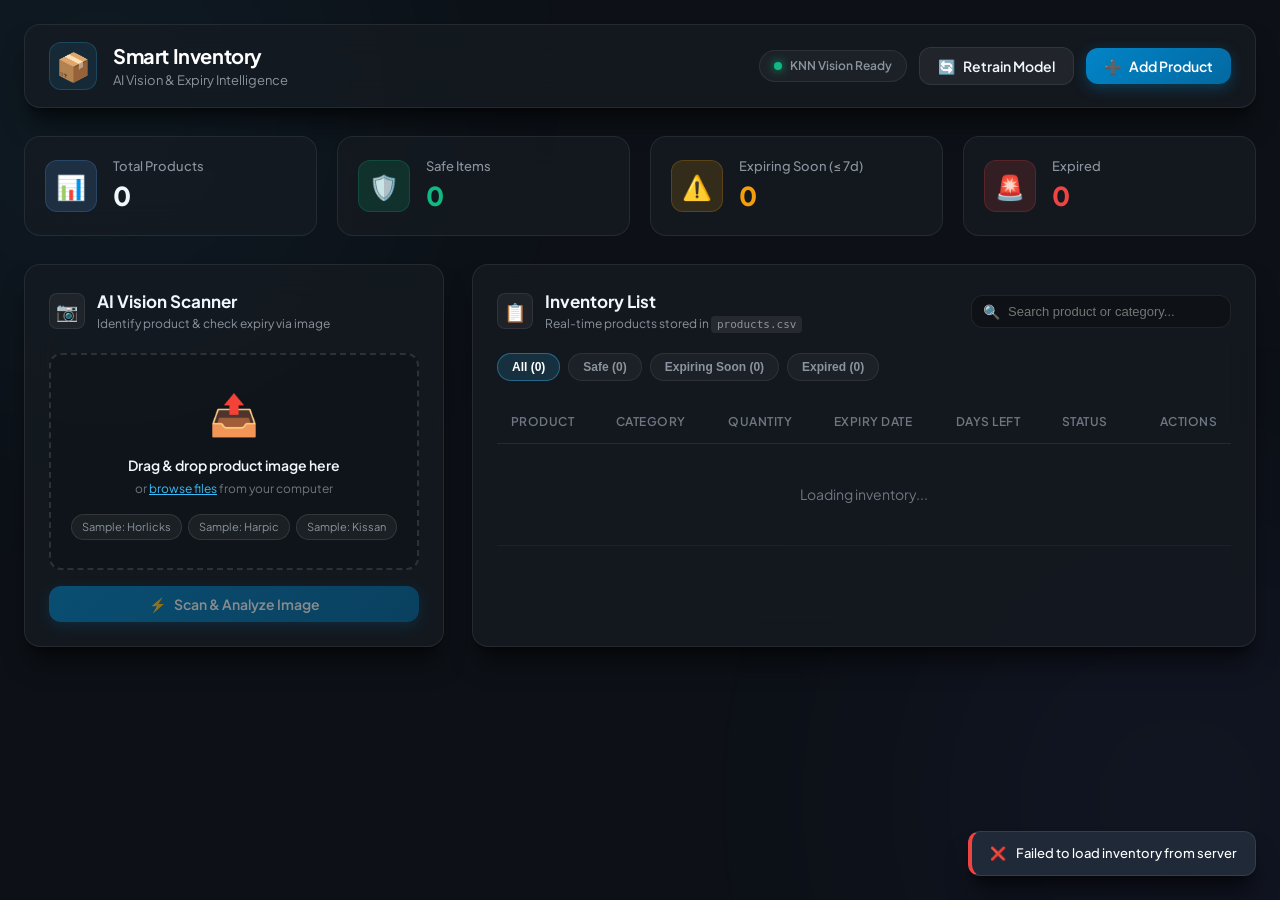
==== static/index.html @ fb5471ab "Package frontend and backend into unified single-URL application" ====
<!DOCTYPE html>
<html lang="en">
<head>
  <meta charset="UTF-8">
  <meta name="viewport" content="width=device-width, initial-scale=1.0">
  <title>Smart Inventory & AI Vision Scanner</title>
  <link rel="preconnect" href="https://fonts.googleapis.com">
  <link rel="preconnect" href="https://fonts.gstatic.com" crossorigin>
  <link href="https://fonts.googleapis.com/css2?family=Plus+Jakarta+Sans:wght@400;500;600;700;800&display=swap" rel="stylesheet">
  <link rel="stylesheet" href="/static/style.css">
</head>
<body>
  <!-- Background Glow Accents -->
  <div class="ambient-glow glow-1"></div>
  <div class="ambient-glow glow-2"></div>

  <div class="app-container">
    <!-- Top Navigation Bar -->
    <header class="top-nav">
      <div class="brand">
        <div class="brand-icon">📦</div>
        <div>
          <h1>Smart Inventory</h1>
          <p class="subtitle">AI Vision & Expiry Intelligence</p>
        </div>
      </div>
      <div class="nav-actions">
        <div class="status-chip" id="aiStatusChip">
          <span class="status-dot online"></span>
          <span>KNN Vision Ready</span>
        </div>
        <button class="btn btn-secondary" id="retrainBtn" onclick="retrainModel()">
          <span class="icon">🔄</span> Retrain Model
        </button>
        <button class="btn btn-primary" onclick="openAddModal()">
          <span class="icon">➕</span> Add Product
        </button>
      </div>
    </header>

    <!-- Stat Metric Cards -->
    <section class="stats-grid">
      <div class="stat-card" onclick="filterByStatus('ALL')">
        <div class="stat-icon icon-blue">📊</div>
        <div class="stat-content">
          <span class="stat-label">Total Products</span>
          <h2 class="stat-value" id="statTotal">0</h2>
        </div>
      </div>

      <div class="stat-card" onclick="filterByStatus('SAFE')">
        <div class="stat-icon icon-green">🛡️</div>
        <div class="stat-content">
          <span class="stat-label">Safe Items</span>
          <h2 class="stat-value text-green" id="statSafe">0</h2>
        </div>
      </div>

      <div class="stat-card" onclick="filterByStatus('EXPIRING SOON')">
        <div class="stat-icon icon-yellow">⚠️</div>
        <div class="stat-content">
          <span class="stat-label">Expiring Soon (≤ 7d)</span>
          <h2 class="stat-value text-yellow" id="statExpiring">0</h2>
        </div>
      </div>

      <div class="stat-card" onclick="filterByStatus('EXPIRED')">
        <div class="stat-icon icon-red">🚨</div>
        <div class="stat-content">
          <span class="stat-label">Expired</span>
          <h2 class="stat-value text-red" id="statExpired">0</h2>
        </div>
      </div>
    </section>

    <!-- Main Content Workspace -->
    <main class="workspace-grid">
      <!-- Left Column: AI Vision Scanner -->
      <section class="panel scanner-panel">
        <div class="panel-header">
          <div class="panel-title">
            <span class="icon-badge">📷</span>
            <div>
              <h3>AI Vision Scanner</h3>
              <p>Identify product & check expiry via image</p>
            </div>
          </div>
        </div>

        <div class="upload-dropzone" id="dropZone">
          <input type="file" id="imageInput" accept="image/*" style="display:none;" onchange="handleFileSelect(event)">
          <div class="dropzone-content" id="dropzonePrompt" onclick="document.getElementById('imageInput').click()">
            <div class="upload-graphic">📤</div>
            <p class="dropzone-main-text">Drag & drop product image here</p>
            <p class="dropzone-sub-text">or <span class="highlight">browse files</span> from your computer</p>
            <div class="sample-badges">
              <span class="sample-tag" onclick="loadSample('dataset/horlicks/1786064787800.jpg', event)">Sample: Horlicks</span>
              <span class="sample-tag" onclick="loadSample('dataset/harpic/harpic-1.jpeg', event)">Sample: Harpic</span>
              <span class="sample-tag" onclick="loadSample('dataset/kissan/kissan-1.jpeg', event)">Sample: Kissan</span>
            </div>
          </div>

          <div class="preview-wrapper" id="previewContainer" style="display: none;">
            <img id="imagePreview" alt="Scanned Product Preview" class="preview-img">
            <button class="btn-remove-preview" title="Remove" onclick="clearPreview(event)">✕</button>
          </div>
        </div>

        <div class="scanner-actions">
          <button class="btn btn-primary btn-full" id="scanBtn" onclick="scanSelectedImage()" disabled>
            <span class="icon">⚡</span> Scan & Analyze Image
          </button>
        </div>

        <!-- Scan Result Card -->
        <div class="scan-result-card" id="scanResult" style="display: none;">
          <div class="result-header">
            <div>
              <span class="badge" id="resStatusBadge">SAFE</span>
              <h3 id="resProductName" class="result-product-title">Product Name</h3>
              <span class="result-category" id="resCategory">Category</span>
            </div>
            <div class="result-confidence">
              <span class="conf-label">Confidence</span>
              <span class="conf-score" id="resConfidence">95%</span>
            </div>
          </div>

          <div class="result-details-grid">
            <div class="detail-box">
              <span class="detail-label">Current Stock</span>
              <span class="detail-val" id="resQuantity">0 units</span>
            </div>
            <div class="detail-box">
              <span class="detail-label">Expiry Date</span>
              <span class="detail-val" id="resExpiryDate">2026-12-31</span>
            </div>
            <div class="detail-box">
              <span class="detail-label">Time Remaining</span>
              <span class="detail-val" id="resDaysLeft">0 days</span>
            </div>
          </div>

          <div class="result-actions" id="resActionButtons">
            <button class="btn btn-secondary btn-sm" onclick="adjustScannedStock(1)">
              <span>➕ Add 1 Stock</span>
            </button>
            <button class="btn btn-secondary btn-sm" onclick="adjustScannedStock(-1)">
              <span>➖ Deduct 1 Stock</span>
            </button>
          </div>
        </div>
      </section>

      <!-- Right Column: Inventory Table -->
      <section class="panel inventory-panel">
        <div class="panel-header table-controls">
          <div class="panel-title">
            <span class="icon-badge">📋</span>
            <div>
              <h3>Inventory List</h3>
              <p>Real-time products stored in <code class="code-badge">products.csv</code></p>
            </div>
          </div>
          <div class="search-and-filters">
            <div class="search-input-wrapper">
              <span class="search-icon">🔍</span>
              <input type="text" id="searchInput" placeholder="Search product or category..." oninput="handleSearch(event)">
            </div>
          </div>
        </div>

        <!-- Filter Chips -->
        <div class="filter-pills">
          <button class="pill-btn active" data-filter="ALL" onclick="filterByStatus('ALL')">All (<span id="pillCountAll">0</span>)</button>
          <button class="pill-btn text-green" data-filter="SAFE" onclick="filterByStatus('SAFE')">Safe (<span id="pillCountSafe">0</span>)</button>
          <button class="pill-btn text-yellow" data-filter="EXPIRING SOON" onclick="filterByStatus('EXPIRING SOON')">Expiring Soon (<span id="pillCountExpiring">0</span>)</button>
          <button class="pill-btn text-red" data-filter="EXPIRED" onclick="filterByStatus('EXPIRED')">Expired (<span id="pillCountExpired">0</span>)</button>
        </div>

        <!-- Table Container -->
        <div class="table-responsive">
          <table class="inventory-table" id="inventoryTable">
            <thead>
              <tr>
                <th>Product</th>
                <th>Category</th>
                <th>Quantity</th>
                <th>Expiry Date</th>
                <th>Days Left</th>
                <th>Status</th>
                <th style="text-align: right;">Actions</th>
              </tr>
            </thead>
            <tbody id="inventoryTableBody">
              <tr>
                <td colspan="7" class="empty-state">Loading inventory...</td>
              </tr>
            </tbody>
          </table>
        </div>
      </section>
    </main>
  </div>

  <!-- Add / Edit Product Modal -->
  <div class="modal-backdrop" id="productModal" style="display: none;">
    <div class="modal-card">
      <div class="modal-header">
        <h3 id="modalTitle">Add New Product</h3>
        <button class="btn-close" onclick="closeModal()">✕</button>
      </div>
      <form id="productForm" onsubmit="saveProduct(event)">
        <div class="form-group">
          <label for="formProductName">Product Name</label>
          <input type="text" id="formProductName" required placeholder="e.g. Horlicks or Kissan">
        </div>
        <div class="form-group">
          <label for="formCategory">Category</label>
          <input type="text" id="formCategory" required placeholder="e.g. Health Drink, Food, Cleaning">
        </div>
        <div class="form-row">
          <div class="form-group">
            <label for="formExpiryDate">Expiry Date</label>
            <input type="date" id="formExpiryDate" required>
          </div>
          <div class="form-group">
            <label for="formQuantity">Quantity</label>
            <input type="number" id="formQuantity" min="0" value="1" required>
          </div>
        </div>
        <div class="modal-actions">
          <button type="button" class="btn btn-secondary" onclick="closeModal()">Cancel</button>
          <button type="submit" class="btn btn-primary" id="saveProductBtn">Save Product</button>
        </div>
      </form>
    </div>
  </div>

  <!-- Toast Notification Container -->
  <div class="toast-container" id="toastContainer"></div>

  <script src="/static/app.js"></script>
</body>
</html>
---- static/style.css ----
:root {
  --bg-color: #0d1117;
  --panel-bg: rgba(22, 27, 34, 0.75);
  --panel-border: rgba(255, 255, 255, 0.08);
  --text-primary: #f0f6fc;
  --text-secondary: #8b949e;
  --text-muted: #6e7681;
  
  --primary: #38bdf8;
  --primary-hover: #0ea5e9;
  --primary-rgb: 56, 189, 248;
  
  --accent-green: #10b981;
  --accent-green-bg: rgba(16, 185, 129, 0.15);
  --accent-yellow: #f59e0b;
  --accent-yellow-bg: rgba(245, 158, 11, 0.15);
  --accent-red: #ef4444;
  --accent-red-bg: rgba(239, 68, 68, 0.15);
  --accent-blue: #60a5fa;
  --accent-blue-bg: rgba(96, 165, 250, 0.15);

  --radius-sm: 8px;
  --radius-md: 12px;
  --radius-lg: 16px;
  --radius-full: 9999px;
  
  --transition: all 0.2s cubic-bezier(0.4, 0, 0.2, 1);
  --shadow-lg: 0 20px 25px -5px rgba(0, 0, 0, 0.5), 0 8px 10px -6px rgba(0, 0, 0, 0.5);
}

* {
  margin: 0;
  padding: 0;
  box-sizing: border-box;
}

body {
  font-family: 'Plus Jakarta Sans', -apple-system, BlinkMacSystemFont, 'Segoe UI', Roboto, sans-serif;
  background-color: var(--bg-color);
  color: var(--text-primary);
  min-height: 100vh;
  line-height: 1.5;
  overflow-x: hidden;
  position: relative;
}

/* Ambient glow accents */
.ambient-glow {
  position: fixed;
  width: 600px;
  height: 600px;
  border-radius: 50%;
  filter: blur(140px);
  pointer-events: none;
  opacity: 0.15;
  z-index: 0;
}
.glow-1 {
  top: -200px;
  left: -200px;
  background: radial-gradient(circle, #38bdf8 0%, transparent 70%);
}
.glow-2 {
  bottom: -200px;
  right: -200px;
  background: radial-gradient(circle, #6366f1 0%, transparent 70%);
}

.app-container {
  position: relative;
  z-index: 1;
  max-width: 1400px;
  margin: 0 auto;
  padding: 24px;
}

/* Top Navigation Bar */
.top-nav {
  display: flex;
  justify-content: space-between;
  align-items: center;
  margin-bottom: 28px;
  padding: 16px 24px;
  background: var(--panel-bg);
  backdrop-filter: blur(16px);
  border: 1px solid var(--panel-border);
  border-radius: var(--radius-lg);
  box-shadow: var(--shadow-lg);
}

.brand {
  display: flex;
  align-items: center;
  gap: 16px;
}

.brand-icon {
  font-size: 28px;
  display: flex;
  align-items: center;
  justify-content: center;
  width: 48px;
  height: 48px;
  background: rgba(56, 189, 248, 0.1);
  border: 1px solid rgba(56, 189, 248, 0.2);
  border-radius: var(--radius-md);
}

.brand h1 {
  font-size: 20px;
  font-weight: 700;
  letter-spacing: -0.02em;
  color: #fff;
}

.subtitle {
  font-size: 13px;
  color: var(--text-secondary);
}

.nav-actions {
  display: flex;
  align-items: center;
  gap: 12px;
}

.status-chip {
  display: inline-flex;
  align-items: center;
  gap: 8px;
  padding: 6px 14px;
  background: rgba(255, 255, 255, 0.04);
  border: 1px solid var(--panel-border);
  border-radius: var(--radius-full);
  font-size: 12px;
  font-weight: 600;
  color: var(--text-secondary);
}

.status-dot {
  width: 8px;
  height: 8px;
  border-radius: 50%;
  background-color: var(--accent-green);
  box-shadow: 0 0 10px var(--accent-green);
}

/* Buttons */
.btn {
  display: inline-flex;
  align-items: center;
  justify-content: center;
  gap: 8px;
  padding: 9px 18px;
  border-radius: var(--radius-md);
  font-size: 14px;
  font-weight: 600;
  cursor: pointer;
  transition: var(--transition);
  border: none;
  outline: none;
  text-decoration: none;
  font-family: inherit;
}

.btn-primary {
  background: linear-gradient(135deg, #0284c7 0%, #0369a1 100%);
  color: #ffffff;
  box-shadow: 0 4px 14px rgba(2, 132, 199, 0.35);
}
.btn-primary:hover:not(:disabled) {
  background: linear-gradient(135deg, #0369a1 0%, #075985 100%);
  transform: translateY(-1px);
  box-shadow: 0 6px 20px rgba(2, 132, 199, 0.45);
}
.btn-primary:disabled {
  opacity: 0.5;
  cursor: not-allowed;
  transform: none;
}

.btn-secondary {
  background: rgba(255, 255, 255, 0.06);
  color: var(--text-primary);
  border: 1px solid var(--panel-border);
}
.btn-secondary:hover:not(:disabled) {
  background: rgba(255, 255, 255, 0.1);
  border-color: rgba(255, 255, 255, 0.15);
  transform: translateY(-1px);
}

.btn-sm {
  padding: 6px 12px;
  font-size: 13px;
  border-radius: var(--radius-sm);
}

.btn-full {
  width: 100%;
}

/* Stat Cards Grid */
.stats-grid {
  display: grid;
  grid-template-columns: repeat(auto-fit, minmax(240px, 1fr));
  gap: 20px;
  margin-bottom: 28px;
}

.stat-card {
  display: flex;
  align-items: center;
  gap: 16px;
  padding: 20px;
  background: var(--panel-bg);
  backdrop-filter: blur(16px);
  border: 1px solid var(--panel-border);
  border-radius: var(--radius-lg);
  cursor: pointer;
  transition: var(--transition);
}
.stat-card:hover {
  transform: translateY(-3px);
  border-color: rgba(255, 255, 255, 0.18);
  box-shadow: 0 10px 25px -5px rgba(0, 0, 0, 0.4);
}

.stat-icon {
  width: 52px;
  height: 52px;
  display: flex;
  align-items: center;
  justify-content: center;
  font-size: 24px;
  border-radius: var(--radius-md);
}
.icon-blue { background: var(--accent-blue-bg); border: 1px solid rgba(96, 165, 250, 0.2); }
.icon-green { background: var(--accent-green-bg); border: 1px solid rgba(16, 185, 129, 0.2); }
.icon-yellow { background: var(--accent-yellow-bg); border: 1px solid rgba(245, 158, 11, 0.2); }
.icon-red { background: var(--accent-red-bg); border: 1px solid rgba(239, 68, 68, 0.2); }

.stat-content {
  display: flex;
  flex-direction: column;
}

.stat-label {
  font-size: 13px;
  font-weight: 500;
  color: var(--text-secondary);
}

.stat-value {
  font-size: 26px;
  font-weight: 800;
  letter-spacing: -0.02em;
}

.text-green { color: var(--accent-green); }
.text-yellow { color: var(--accent-yellow); }
.text-red { color: var(--accent-red); }

/* Main Workspace Grid */
.workspace-grid {
  display: grid;
  grid-template-columns: 420px 1fr;
  gap: 28px;
}

@media (max-width: 1080px) {
  .workspace-grid {
    grid-template-columns: 1fr;
  }
}

.panel {
  background: var(--panel-bg);
  backdrop-filter: blur(16px);
  border: 1px solid var(--panel-border);
  border-radius: var(--radius-lg);
  padding: 24px;
  box-shadow: var(--shadow-lg);
}

.panel-header {
  display: flex;
  justify-content: space-between;
  align-items: center;
  margin-bottom: 20px;
}

.panel-title {
  display: flex;
  align-items: center;
  gap: 12px;
}

.icon-badge {
  display: inline-flex;
  align-items: center;
  justify-content: center;
  font-size: 18px;
  width: 36px;
  height: 36px;
  background: rgba(255, 255, 255, 0.05);
  border: 1px solid var(--panel-border);
  border-radius: var(--radius-sm);
}

.panel-title h3 {
  font-size: 17px;
  font-weight: 700;
}

.panel-title p {
  font-size: 12px;
  color: var(--text-secondary);
}

.code-badge {
  background: rgba(255, 255, 255, 0.08);
  padding: 2px 6px;
  border-radius: 4px;
  font-family: monospace;
  font-size: 11px;
}

/* Upload Dropzone */
.upload-dropzone {
  border: 2px dashed rgba(255, 255, 255, 0.12);
  border-radius: var(--radius-md);
  padding: 28px 16px;
  text-align: center;
  transition: var(--transition);
  cursor: pointer;
  background: rgba(0, 0, 0, 0.15);
  position: relative;
  overflow: hidden;
}
.upload-dropzone:hover, .upload-dropzone.drag-over {
  border-color: var(--primary);
  background: rgba(56, 189, 248, 0.04);
}

.upload-graphic {
  font-size: 40px;
  margin-bottom: 12px;
}

.dropzone-main-text {
  font-size: 14px;
  font-weight: 600;
  color: var(--text-primary);
}

.dropzone-sub-text {
  font-size: 12px;
  color: var(--text-muted);
  margin-top: 4px;
}

.highlight {
  color: var(--primary);
  text-decoration: underline;
  cursor: pointer;
}

.sample-badges {
  display: flex;
  flex-wrap: wrap;
  justify-content: center;
  gap: 6px;
  margin-top: 16px;
}

.sample-tag {
  background: rgba(255, 255, 255, 0.05);
  border: 1px solid rgba(255, 255, 255, 0.1);
  padding: 4px 10px;
  border-radius: var(--radius-full);
  font-size: 11px;
  color: var(--text-secondary);
  cursor: pointer;
  transition: var(--transition);
}
.sample-tag:hover {
  background: rgba(56, 189, 248, 0.15);
  color: #fff;
  border-color: rgba(56, 189, 248, 0.4);
}

.preview-wrapper {
  position: relative;
  display: flex;
  justify-content: center;
}

.preview-img {
  max-width: 100%;
  max-height: 220px;
  object-fit: contain;
  border-radius: var(--radius-sm);
  border: 1px solid var(--panel-border);
}

.btn-remove-preview {
  position: absolute;
  top: 6px;
  right: 6px;
  background: rgba(0, 0, 0, 0.7);
  color: #fff;
  border: 1px solid rgba(255, 255, 255, 0.2);
  width: 28px;
  height: 28px;
  border-radius: 50%;
  display: flex;
  align-items: center;
  justify-content: center;
  cursor: pointer;
  font-size: 14px;
  transition: var(--transition);
}
.btn-remove-preview:hover {
  background: var(--accent-red);
}

.scanner-actions {
  margin-top: 16px;
}

/* Scan Result Card */
.scan-result-card {
  margin-top: 20px;
  background: rgba(0, 0, 0, 0.3);
  border: 1px solid var(--panel-border);
  border-radius: var(--radius-md);
  padding: 18px;
  animation: fadeIn 0.3s ease-out;
}

@keyframes fadeIn {
  from { opacity: 0; transform: translateY(8px); }
  to { opacity: 1; transform: translateY(0); }
}

.result-header {
  display: flex;
  justify-content: space-between;
  align-items: flex-start;
  margin-bottom: 14px;
}

.result-product-title {
  font-size: 18px;
  font-weight: 700;
  margin-top: 6px;
}

.result-category {
  font-size: 12px;
  color: var(--text-secondary);
}

.result-confidence {
  text-align: right;
}
.conf-label {
  display: block;
  font-size: 11px;
  color: var(--text-muted);
}
.conf-score {
  font-size: 15px;
  font-weight: 700;
  color: var(--primary);
}

.result-details-grid {
  display: grid;
  grid-template-columns: repeat(3, 1fr);
  gap: 8px;
  margin-bottom: 14px;
}

.detail-box {
  background: rgba(255, 255, 255, 0.03);
  border: 1px solid rgba(255, 255, 255, 0.05);
  padding: 10px;
  border-radius: var(--radius-sm);
  text-align: center;
}
.detail-label {
  display: block;
  font-size: 10px;
  text-transform: uppercase;
  letter-spacing: 0.05em;
  color: var(--text-muted);
  margin-bottom: 2px;
}
.detail-val {
  font-size: 13px;
  font-weight: 600;
}

.result-actions {
  display: flex;
  gap: 8px;
}
.result-actions button {
  flex: 1;
}

/* Inventory List Section */
.table-controls {
  flex-wrap: wrap;
  gap: 12px;
}

.search-input-wrapper {
  position: relative;
  min-width: 260px;
}
.search-icon {
  position: absolute;
  left: 12px;
  top: 50%;
  transform: translateY(-50%);
  color: var(--text-muted);
  font-size: 14px;
}
.search-input-wrapper input {
  width: 100%;
  background: rgba(0, 0, 0, 0.25);
  border: 1px solid var(--panel-border);
  padding: 8px 12px 8px 36px;
  border-radius: var(--radius-md);
  color: var(--text-primary);
  font-size: 13px;
  outline: none;
  transition: var(--transition);
}
.search-input-wrapper input:focus {
  border-color: var(--primary);
  box-shadow: 0 0 0 3px rgba(56, 189, 248, 0.15);
}

/* Filter Pills */
.filter-pills {
  display: flex;
  gap: 8px;
  margin-bottom: 16px;
  overflow-x: auto;
  padding-bottom: 4px;
}

.pill-btn {
  background: rgba(255, 255, 255, 0.04);
  border: 1px solid var(--panel-border);
  color: var(--text-secondary);
  padding: 6px 14px;
  border-radius: var(--radius-full);
  font-size: 12px;
  font-weight: 600;
  cursor: pointer;
  transition: var(--transition);
  white-space: nowrap;
}
.pill-btn:hover {
  background: rgba(255, 255, 255, 0.08);
  color: var(--text-primary);
}
.pill-btn.active {
  background: rgba(56, 189, 248, 0.15);
  border-color: rgba(56, 189, 248, 0.4);
  color: #fff;
}

/* Table */
.table-responsive {
  overflow-x: auto;
}

.inventory-table {
  width: 100%;
  border-collapse: collapse;
  text-align: left;
  font-size: 14px;
}

.inventory-table th {
  padding: 12px 14px;
  font-size: 12px;
  font-weight: 600;
  text-transform: uppercase;
  letter-spacing: 0.04em;
  color: var(--text-muted);
  border-bottom: 1px solid var(--panel-border);
}

.inventory-table td {
  padding: 14px;
  border-bottom: 1px solid rgba(255, 255, 255, 0.04);
  vertical-align: middle;
}

.inventory-table tr:hover td {
  background: rgba(255, 255, 255, 0.02);
}

.qty-controls {
  display: inline-flex;
  align-items: center;
  gap: 8px;
}

.btn-qty {
  width: 24px;
  height: 24px;
  display: inline-flex;
  align-items: center;
  justify-content: center;
  background: rgba(255, 255, 255, 0.08);
  border: 1px solid var(--panel-border);
  border-radius: 4px;
  color: var(--text-primary);
  cursor: pointer;
  font-size: 13px;
  transition: var(--transition);
}
.btn-qty:hover {
  background: var(--primary);
  color: #000;
}

.badge {
  display: inline-block;
  padding: 3px 10px;
  border-radius: var(--radius-full);
  font-size: 11px;
  font-weight: 700;
  letter-spacing: 0.03em;
  text-transform: uppercase;
}

.badge-safe {
  background: var(--accent-green-bg);
  color: var(--accent-green);
  border: 1px solid rgba(16, 185, 129, 0.3);
}

.badge-warning {
  background: var(--accent-yellow-bg);
  color: var(--accent-yellow);
  border: 1px solid rgba(245, 158, 11, 0.3);
}

.badge-danger {
  background: var(--accent-red-bg);
  color: var(--accent-red);
  border: 1px solid rgba(239, 68, 68, 0.3);
}

.btn-delete {
  background: none;
  border: none;
  color: var(--text-muted);
  cursor: pointer;
  padding: 6px;
  font-size: 15px;
  border-radius: 4px;
  transition: var(--transition);
}
.btn-delete:hover {
  color: var(--accent-red);
  background: rgba(239, 68, 68, 0.1);
}

.empty-state {
  text-align: center;
  padding: 40px !important;
  color: var(--text-muted);
}

/* Modal */
.modal-backdrop {
  position: fixed;
  inset: 0;
  background: rgba(0, 0, 0, 0.75);
  backdrop-filter: blur(8px);
  display: flex;
  align-items: center;
  justify-content: center;
  z-index: 1000;
  padding: 16px;
}

.modal-card {
  background: #161b22;
  border: 1px solid rgba(255, 255, 255, 0.12);
  border-radius: var(--radius-lg);
  width: 100%;
  max-width: 480px;
  padding: 24px;
  box-shadow: var(--shadow-lg);
  animation: modalIn 0.25s ease-out;
}

@keyframes modalIn {
  from { opacity: 0; transform: scale(0.95); }
  to { opacity: 1; transform: scale(1); }
}

.modal-header {
  display: flex;
  justify-content: space-between;
  align-items: center;
  margin-bottom: 20px;
}

.modal-header h3 {
  font-size: 18px;
  font-weight: 700;
}

.btn-close {
  background: none;
  border: none;
  color: var(--text-muted);
  font-size: 18px;
  cursor: pointer;
  padding: 4px;
  transition: var(--transition);
}
.btn-close:hover {
  color: #fff;
}

.form-group {
  margin-bottom: 16px;
}

.form-group label {
  display: block;
  font-size: 13px;
  font-weight: 500;
  margin-bottom: 6px;
  color: var(--text-secondary);
}

.form-group input, .form-group select {
  width: 100%;
  background: rgba(0, 0, 0, 0.3);
  border: 1px solid var(--panel-border);
  padding: 10px 14px;
  border-radius: var(--radius-md);
  color: var(--text-primary);
  font-size: 14px;
  outline: none;
  font-family: inherit;
  transition: var(--transition);
}
.form-group input:focus, .form-group select:focus {
  border-color: var(--primary);
  box-shadow: 0 0 0 3px rgba(56, 189, 248, 0.15);
}

.form-row {
  display: grid;
  grid-template-columns: 1fr 1fr;
  gap: 16px;
}

.modal-actions {
  display: flex;
  justify-content: flex-end;
  gap: 12px;
  margin-top: 24px;
}

/* Toast Notifications */
.toast-container {
  position: fixed;
  bottom: 24px;
  right: 24px;
  display: flex;
  flex-direction: column;
  gap: 10px;
  z-index: 9999;
}

.toast {
  background: #1f2937;
  color: #fff;
  border: 1px solid rgba(255, 255, 255, 0.1);
  padding: 12px 18px;
  border-radius: var(--radius-md);
  font-size: 13px;
  font-weight: 500;
  box-shadow: var(--shadow-lg);
  display: flex;
  align-items: center;
  gap: 10px;
  animation: toastIn 0.3s ease-out forwards;
}

@keyframes toastIn {
  from { opacity: 0; transform: translateY(12px); }
  to { opacity: 1; transform: translateY(0); }
}

.toast.toast-success { border-left: 4px solid var(--accent-green); }
.toast.toast-error { border-left: 4px solid var(--accent-red); }
.toast.toast-info { border-left: 4px solid var(--primary); }
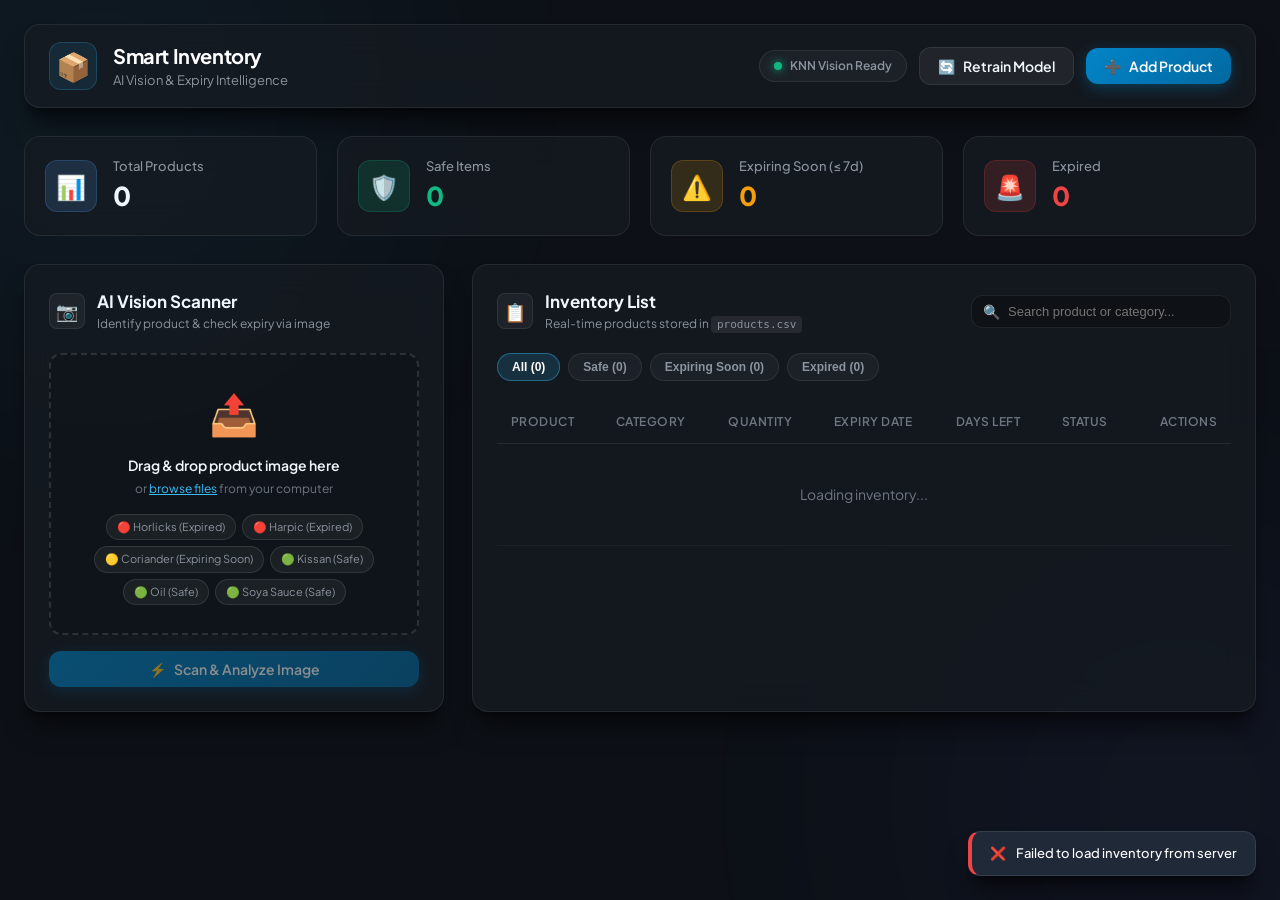
==== commit 86d64886: "Fix sample test images and prepare full-stack deployment" ====
--- a/static/index.html
+++ b/static/index.html
@@ -94,9 +94,12 @@
             <p class="dropzone-main-text">Drag & drop product image here</p>
             <p class="dropzone-sub-text">or <span class="highlight">browse files</span> from your computer</p>
             <div class="sample-badges">
-              <span class="sample-tag" onclick="loadSample('dataset/horlicks/1786064787800.jpg', event)">Sample: Horlicks</span>
-              <span class="sample-tag" onclick="loadSample('dataset/harpic/harpic-1.jpeg', event)">Sample: Harpic</span>
-              <span class="sample-tag" onclick="loadSample('dataset/kissan/kissan-1.jpeg', event)">Sample: Kissan</span>
+              <span class="sample-tag" onclick="loadSample('dataset/horlicks/1786064787800.jpg', event)">🔴 Horlicks (Expired)</span>
+              <span class="sample-tag" onclick="loadSample('dataset/harpic/harpic-1.jpeg', event)">🔴 Harpic (Expired)</span>
+              <span class="sample-tag" onclick="loadSample('dataset/coriander_powder/coriander powder1.jpeg', event)">🟡 Coriander (Expiring Soon)</span>
+              <span class="sample-tag" onclick="loadSample('dataset/kissan/kissan-1.jpeg', event)">🟢 Kissan (Safe)</span>
+              <span class="sample-tag" onclick="loadSample('dataset/oil/oil-1.jpeg', event)">🟢 Oil (Safe)</span>
+              <span class="sample-tag" onclick="loadSample('dataset/soya_sos/soya sos-1.jpeg', event)">🟢 Soya Sauce (Safe)</span>
             </div>
           </div>
 
@@ -125,6 +128,9 @@
               <span class="conf-score" id="resConfidence">95%</span>
             </div>
           </div>
+
+          <!-- Alert Banner for Expired / Expiring Soon -->
+          <div id="resAlertBanner" class="expiry-alert-banner" style="display: none;"></div>
 
           <div class="result-details-grid">
             <div class="detail-box">
--- a/static/style.css
+++ b/static/style.css
@@ -439,6 +439,33 @@
   animation: fadeIn 0.3s ease-out;
 }
 
+.expiry-alert-banner {
+  margin-top: 14px;
+  padding: 12px 14px;
+  border-radius: var(--radius-sm);
+  font-size: 13px;
+  display: flex;
+  align-items: center;
+  gap: 8px;
+  line-height: 1.4;
+  animation: fadeIn 0.3s ease-out;
+}
+.alert-expired {
+  background: rgba(239, 68, 68, 0.15);
+  border: 1px solid rgba(239, 68, 68, 0.4);
+  color: #fca5a5;
+}
+.alert-expiring {
+  background: rgba(245, 158, 11, 0.15);
+  border: 1px solid rgba(245, 158, 11, 0.4);
+  color: #fde68a;
+}
+.alert-safe {
+  background: rgba(16, 185, 129, 0.15);
+  border: 1px solid rgba(16, 185, 129, 0.4);
+  color: #a7f3d0;
+}
+
 @keyframes fadeIn {
   from { opacity: 0; transform: translateY(8px); }
   to { opacity: 1; transform: translateY(0); }
